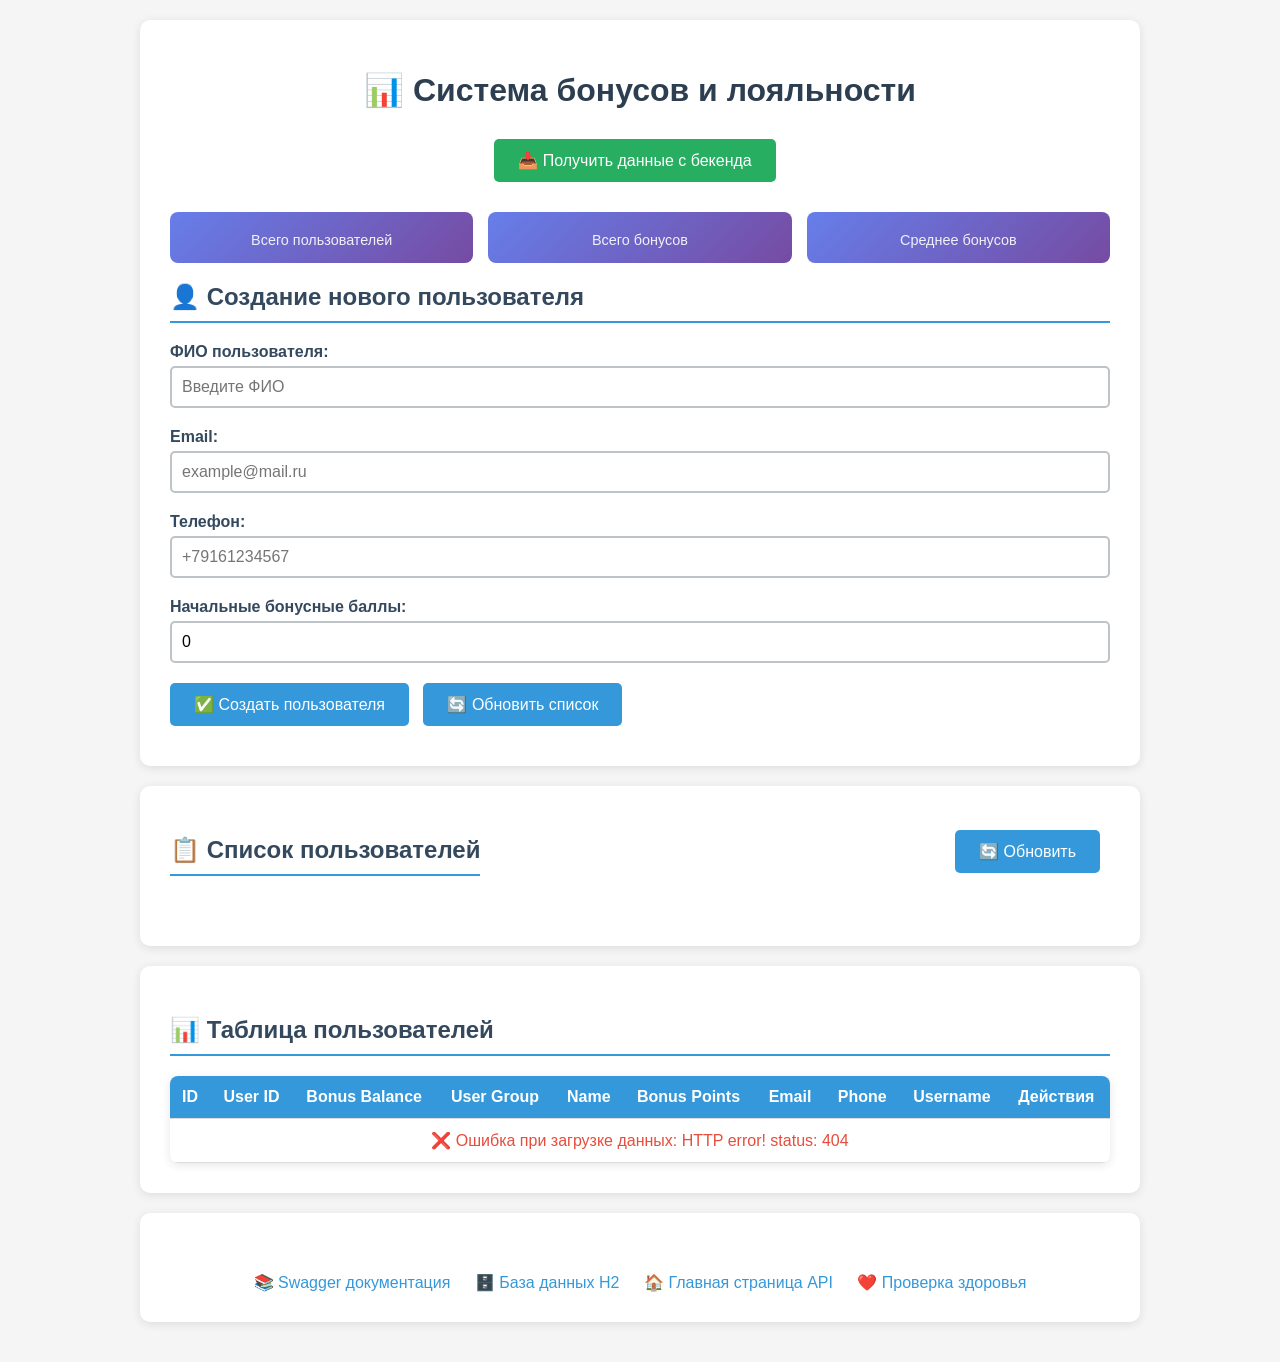
==== Дипломная работа /demo/src/main/resources/static/index.html @ 9f59cf53 "123" ====
<!DOCTYPE html>
<html lang="ru">
<head>
    <meta charset="UTF-8">
    <meta name="viewport" content="width=device-width, initial-scale=1.0">
    <title>Система бонусов и лояльности</title>
    
    <!-- Favicon чтобы убрать 404 ошибку -->
    <link rel="icon" href="data:image/svg+xml,<svg xmlns='http://www.w3.org/2000/svg' viewBox='0 0 100 100'><text y='.9em' font-size='90'>🎯</text></svg>" type="image/svg+xml">
    
    <style>
        body {
            font-family: 'Segoe UI', Tahoma, Geneva, Verdana, sans-serif;
            max-width: 1000px;
            margin: 0 auto;
            padding: 20px;
            background-color: #f5f5f5;
        }
        .container {
            background: white;
            padding: 30px;
            border-radius: 10px;
            box-shadow: 0 2px 10px rgba(0,0,0,0.1);
            margin-bottom: 20px;
        }
        h1 {
            color: #2c3e50;
            text-align: center;
            margin-bottom: 30px;
        }
        h2 {
            color: #34495e;
            border-bottom: 2px solid #3498db;
            padding-bottom: 10px;
        }
        .form-group {
            margin-bottom: 20px;
        }
        label {
            display: block;
            margin-bottom: 5px;
            font-weight: bold;
            color: #34495e;
        }
        input, select {
            width: 100%;
            padding: 10px;
            border: 2px solid #bdc3c7;
            border-radius: 5px;
            font-size: 16px;
            box-sizing: border-box;
        }
        input:focus, select:focus {
            border-color: #3498db;
            outline: none;
        }
        button {
            padding: 12px 24px;
            background-color: #3498db;
            color: white;
            border: none;
            border-radius: 5px;
            font-size: 16px;
            cursor: pointer;
            transition: background-color 0.3s;
            margin-right: 10px;
            margin-bottom: 10px;
        }
        button:hover {
            background-color: #2980b9;
        }
        button.edit {
            background-color: #f39c12;
        }
        button.edit:hover {
            background-color: #e67e22;
        }
        button.delete {
            background-color: #e74c3c;
        }
        button.delete:hover {
            background-color: #c0392b;
        }
        button.get-data {
            background-color: #27ae60;
        }
        button.get-data:hover {
            background-color: #219a52;
        }
        .result {
            margin-top: 20px;
            padding: 15px;
            border-radius: 5px;
            display: none;
        }
        .success {
            background-color: #d4edda;
            border: 1px solid #c3e6cb;
            color: #155724;
        }
        .error {
            background-color: #f8d7da;
            border: 1px solid #f5c6cb;
            color: #721c24;
        }
        .links {
            margin-top: 30px;
            text-align: center;
        }
        .links a {
            display: inline-block;
            margin: 0 10px;
            color: #3498db;
            text-decoration: none;
        }
        .links a:hover {
            text-decoration: underline;
        }
        .user-list {
            margin-top: 20px;
        }
        .user-card {
            border: 1px solid #ddd;
            padding: 20px;
            margin-bottom: 15px;
            border-radius: 8px;
            background-color: #f9f9f9;
            transition: all 0.3s ease;
            animation: fadeIn 0.5s ease-in;
        }
        .user-card.new-user {
            background-color: #e8f5e8;
            border-color: #4caf50;
            animation: highlight 2s ease-in-out;
        }
        @keyframes fadeIn {
            from { opacity: 0; transform: translateY(10px); }
            to { opacity: 1; transform: translateY(0); }
        }
        @keyframes highlight {
            0% { background-color: #e8f5e8; }
            50% { background-color: #c8e6c9; }
            100% { background-color: #e8f5e8; }
        }
        .user-info {
            display: grid;
            grid-template-columns: repeat(auto-fit, minmax(200px, 1fr));
            gap: 15px;
            margin-bottom: 15px;
        }
        .user-field {
            margin-bottom: 5px;
        }
        .user-field strong {
            color: #2c3e50;
            display: block;
            margin-bottom: 2px;
            font-size: 0.9em;
        }
        .user-value {
            color: #34495e;
            font-size: 1em;
        }
        .user-actions {
            display: flex;
            gap: 10px;
            flex-wrap: wrap;
        }
        .stats {
            display: grid;
            grid-template-columns: repeat(auto-fit, minmax(150px, 1fr));
            gap: 15px;
            margin-bottom: 20px;
        }
        .stat-card {
            background: linear-gradient(135deg, #667eea 0%, #764ba2 100%);
            color: white;
            padding: 15px;
            border-radius: 8px;
            text-align: center;
        }
        .stat-number {
            font-size: 2em;
            font-weight: bold;
            margin-bottom: 5px;
        }
        .stat-label {
            font-size: 0.9em;
            opacity: 0.9;
        }
        .loading {
            text-align: center;
            color: #7f8c8d;
            font-style: italic;
        }
        .empty-state {
            text-align: center;
            color: #7f8c8d;
            padding: 40px;
            background-color: #ecf0f1;
            border-radius: 8px;
        }
        .data-display {
            margin-top: 20px;
            padding: 15px;
            background-color: #f8f9fa;
            border-radius: 8px;
            border-left: 4px solid #3498db;
        }
        .data-item {
            margin-bottom: 10px;
            padding: 8px;
            background-color: white;
            border-radius: 4px;
        }
        table {
            width: 100%;
            border-collapse: collapse;
            margin-top: 20px;
            background: white;
            border-radius: 8px;
            overflow: hidden;
            box-shadow: 0 2px 10px rgba(0,0,0,0.1);
        }
        th, td {
            padding: 12px;
            text-align: left;
            border-bottom: 1px solid #ddd;
        }
        th {
            background-color: #3498db;
            color: white;
            font-weight: bold;
        }
        tr:hover {
            background-color: #f5f5f5;
        }

        /* Стили для модального окна */
        .modal {
            display: none;
            position: fixed;
            z-index: 1000;
            left: 0;
            top: 0;
            width: 100%;
            height: 100%;
            background-color: rgba(0,0,0,0.5);
            animation: fadeIn 0.3s;
        }

        .modal-content {
            background-color: white;
            margin: 5% auto;
            padding: 30px;
            border-radius: 10px;
            box-shadow: 0 4px 20px rgba(0,0,0,0.2);
            width: 90%;
            max-width: 500px;
            animation: slideIn 0.3s;
        }

        @keyframes slideIn {
            from {
                opacity: 0;
                transform: translateY(-50px);
            }
            to {
                opacity: 1;
                transform: translateY(0);
            }
        }

        .modal-header {
            display: flex;
            justify-content: space-between;
            align-items: center;
            margin-bottom: 20px;
            padding-bottom: 15px;
            border-bottom: 2px solid #3498db;
        }

        .modal-title {
            color: #2c3e50;
            margin: 0;
            font-size: 1.5em;
        }

        .close {
            color: #aaa;
            font-size: 28px;
            font-weight: bold;
            cursor: pointer;
            transition: color 0.3s;
        }

        .close:hover {
            color: #e74c3c;
        }

        .modal-actions {
            display: flex;
            gap: 10px;
            justify-content: flex-end;
            margin-top: 25px;
            padding-top: 20px;
            border-top: 1px solid #eee;
        }

        .modal-actions button {
            margin: 0;
        }

        .btn-cancel {
            background-color: #95a5a6;
        }

        .btn-cancel:hover {
            background-color: #7f8c8d;
        }

        .btn-save {
            background-color: #27ae60;
        }

        .btn-save:hover {
            background-color: #219a52;
        }
    </style>
</head>
<body>
    <div class="container">
        <h1>📊 Система бонусов и лояльности</h1>
        
        <!-- Новая кнопка для получения данных -->
        <div style="text-align: center; margin-bottom: 20px;">
            <button class="get-data" onclick="getBackendData()">📥 Получить данные с бекенда</button>
        </div>
        
        <div id="backendData" class="data-display" style="display: none;">
            <h3>📋 Данные от бекенда:</h3>
            <div id="dataContent"></div>
        </div>
        
        <div class="stats">
            <div class="stat-card">
                <div class="stat-number" id="totalUsers"></div>
                <div class="stat-label">Всего пользователей</div>
            </div>
            <div class="stat-card">
                <div class="stat-number" id="totalBonuses"></div>
                <div class="stat-label">Всего бонусов</div>
            </div>
            <div class="stat-card">
                <div class="stat-number" id="avgBonuses"></div>
                <div class="stat-label">Среднее бонусов</div>
            </div>
        </div>
        
        <h2>👤 Создание нового пользователя</h2>
        <form id="userForm">
            <div class="form-group">
                <label for="name">ФИО пользователя:</label>
                <input type="text" id="name" name="name" placeholder="Введите ФИО" required>
            </div>
            
            <div class="form-group">
                <label for="email">Email:</label>
                <input type="email" id="email" name="email" placeholder="example@mail.ru" required>
            </div>
            
            <div class="form-group">
                <label for="phone">Телефон:</label>
                <input type="tel" id="phone" name="phone" placeholder="+79161234567">
            </div>
            
            <div class="form-group">
                <label for="initialBonus">Начальные бонусные баллы:</label>
                <input type="number" id="initialBonus" name="initialBonus" value="0" min="0">
            </div>
            
            <button type="submit">✅ Создать пользователя</button>
            <button type="button" onclick="loadUsers()">🔄 Обновить список</button>
        </form>
        
        <div id="result" class="result"></div>
    </div>

    <div class="container">
        <div style="display: flex; justify-content: space-between; align-items: center;">
            <h2>📋 Список пользователей</h2>
            <button onclick="loadUsers()">🔄 Обновить</button>
        </div>
        <div id="userList" class="user-list">
            <div class="loading">Загрузка пользователей...</div>
        </div>
    </div>

    <div class="container">
        <h2>📊 Таблица пользователей</h2>
        <table>
            <thead>
                <tr>
                    <th>ID</th>
                    <th>User ID</th>
                    <th>Bonus Balance</th>
                    <th>User Group</th>
                    <th>Name</th>
                    <th>Bonus Points</th>
                    <th>Email</th>
                    <th>Phone</th>
                    <th>Username</th>
                    <th>Действия</th>
                </tr>
            </thead>
            <tbody id="tbodyGetUsersData">
                <tr>
                    <td colspan="10" style="text-align: center;">Данные загружаются...</td>
                </tr>
            </tbody>
        </table>
    </div>

    <!-- Модальное окно для редактирования пользователя -->
    <div id="editUserModal" class="modal">
        <div class="modal-content">
            <div class="modal-header">
                <h3 class="modal-title">✏️ Редактировать пользователя</h3>
                <span class="close" onclick="closeEditModal()">&times;</span>
            </div>
            <form id="editUserForm">
                <input type="hidden" id="editUserId">
                <div class="form-group">
                    <label for="editUserName">ФИО пользователя:</label>
                    <input type="text" id="editUserName" value="username" placeholder="Введите ФИО" required>
                </div>
                
                <div class="form-group">
                    <label for="editUserEmail">Email:</label>
                    <input type="email" id="editUserEmail" Username="email" placeholder="example@mail.ru" required>
                </div>
                
                <div class="form-group">
                    <label for="editUserPhone">Телефон:</label>
                    <input type="tel" id="editUserPhone" Username="phone" placeholder="+79161234567">
                </div>
                
                <div class="form-group">
                    <label for="editUserBonusPoints">Бонусные баллы:</label>
                    <input type="number" id="editUserBonusPoints" Username="bonusPoints" value="0" min="0">
                </div>

                <div class="form-group">
                    <label for="editUserGroup">Группа пользователя:</label>
                    <select id="editUserGroup" Username="userGroup">
                        <option value="">Выберите группу</option>
                        <option value="NEW">NEW - Новый пользователь</option>
                        <option value="REGULAR">REGULAR - Постоянный клиент</option>
                        <option value="VIP">VIP - VIP клиент</option>
                        <option value="PREMIUM">PREMIUM - Премиум клиент</option>
                        <option value="CORPORATE">CORPORATE - Корпоративный клиент</option>
                        <option value="TEST">TEST - Тестовый аккаунт</option>
                        <option value="ADMIN">ADMIN - Администратор</option>
                    </select>
                </div>

                <div class="form-group">
                    <label for="editUserUsername">Username:</label>
                    <input type="text" id="editUserUsername" Username="username" placeholder="Имя пользователя">
                </div>
                
                <div class="modal-actions">
                    <button type="button" class="btn-cancel" onclick="closeEditModal()">❌ Отмена</button>
                    <button type="submit" class="btn-save">💾 Сохранить изменения</button>
                </div>
            </form>
        </div>
    </div>
    
    <div class="container">
        <div class="links">
            <!-- Убираем ссылки которые могут вызывать 404 -->
            <a href="javascript:void(0)" onclick="showNotification('Swagger документация недоступна', 'error')">📚 Swagger документация</a>
            <a href="javascript:void(0)" onclick="showNotification('База данных недоступна', 'error')">🗄️ База данных H2</a>
            <a href="/api/users/" target="_blank">🏠 Главная страница API</a>
            <a href="/api/users/health" target="_blank">❤️ Проверка здоровья</a>
        </div>
    </div>

    <script>
        // Глобальная переменная для хранения текущего списка пользователей
        let currentUsers = [];
        let currentEditingUserId = null;

        // Загружаем пользователей при загрузке страницы
        document.addEventListener('DOMContentLoaded', function() {
            loadUsers();
            // Обновляем список каждые 30 секунд
            setInterval(loadUsers, 30000);

            // Обработчик формы редактирования
            document.getElementById('editUserForm').addEventListener('submit', function(e) {
                e.preventDefault();
                saveUserChanges();
            });

            // Закрытие модального окна при клике вне его
            document.getElementById('editUserModal').addEventListener('click', function(e) {
                if (e.target === this) {
                    closeEditModal();
                }
            });

            // Закрытие модального окна по ESC
            document.addEventListener('keydown', function(e) {
                if (e.key === 'Escape') {
                    closeEditModal();
                }
            });
        });

        // Функция открытия модального окна редактирования
        function openEditModal(userId) {
            const user = currentUsers.find(u => u.id === userId);
            if (!user) {
                showNotification('❌ Пользователь не найден', 'error');
                return;
            }

            currentEditingUserId = userId;

            // Заполняем форму данными пользователя
            document.getElementById('editUserId').value = userId;
            document.getElementById('editUserName').value = user.username || '';
            document.getElementById('editUserEmail').value = user.email || '';
            document.getElementById('editUserPhone').value = user.phone || '';
            document.getElementById('editUserBonusPoints').value = user.bonusPoints || 0;
            document.getElementById('editUserGroup').value = user.userGroup || '';
            document.getElementById('editUserUsername').value = user.username || '';

            // Показываем модальное окно
            document.getElementById('editUserModal').style.display = 'block';
            document.body.style.overflow = 'hidden';
        }

        // Функция закрытия модального окна
        function closeEditModal() {
            document.getElementById('editUserModal').style.display = 'none';
            document.body.style.overflow = 'auto';
            currentEditingUserId = null;
        }

        // Функция сохранения изменений пользователя
        async function saveUserChanges() {
            if (!currentEditingUserId) return;

            const formData = {
                name: document.getElementById('editUserName').value,
                email: document.getElementById('editUserEmail').value,
                phone: document.getElementById('editUserPhone').value,
                bonusPoints: parseInt(document.getElementById('editUserBonusPoints').value),
                userGroup: document.getElementById('editUserGroup').value,
                username: document.getElementById('editUserUsername').value
            };

            try {
                const response = await fetch(`/api/users/update/${currentEditingUserId}`, {
                    method: 'PUT',
                    headers: {
                        'Content-Type': 'application/json',
                    },
                    body: JSON.stringify(formData)
                });
                
                const result = await response.json();
                
                if (result.success) {
                    showNotification('✅ ' + result.message, 'success');
                    closeEditModal();
                    await loadUsers();
                } else {
                    showNotification('❌ ' + result.message, 'error');
                }
            } catch (error) {
                showNotification('❌ Ошибка при обновлении пользователя: ' + error.message, 'error');
            }
        }

        // Новая функция для получения данных с бекенда
        async function getBackendData() {
            try {
                // Показываем индикатор загрузки
                const dataDisplay = document.getElementById('backendData');
                const dataContent = document.getElementById('dataContent');
                dataContent.innerHTML = '<div class="loading">Загрузка данных...</div>';
                dataDisplay.style.display = 'block';

                // Получаем данные с бекенда
                const response = await fetch('/api/users/all');
                
                if (!response.ok) {
                    throw new Error(`Ошибка HTTP: ${response.status}`);
                }
                
                const data = await response.json();
                
                // Отображаем полученные данные
                if (data && data.length > 0) {
                    dataContent.innerHTML = data.map(user => `
                        <div class="data-item">
                            <strong>👤 ${user.username || 'Не указано'}</strong><br>
                            📧 Email: ${user.email || 'Не указан'}<br>
                            📞 Телефон: ${user.phone || 'Не указан'}<br>
                            ⭐ Бонусы: ${user.bonusPoints || 0}<br>
                            📅 Регистрация: ${user.registrationDate ? formatDate(user.registrationDate) : 'Не указана'}
                        </div>
                    `).join('');
                    
                    showNotification('✅ Данные успешно получены с бекенда!', 'success');
                } else {
                    dataContent.innerHTML = '<div class="empty-state">Нет данных для отображения</div>';
                }
                
            } catch (error) {
                const dataContent = document.getElementById('dataContent');
                dataContent.innerHTML = `
                    <div class="result error">
                        ❌ Ошибка при получении данных: ${error.message}
                    </div>
                `;
                showNotification('❌ Ошибка при получении данных', 'error');
            }
        }

        // Обработчик формы создания пользователя
        document.getElementById('userForm').addEventListener('submit', async function(e) {
            e.preventDefault();
            
            const formData = {
                name: document.getElementById('name').value,
                email: document.getElementById('email').value,
                phone: document.getElementById('phone').value,
                initialBonus: parseInt(document.getElementById('initialBonus').value)
            };
            
            try {
                const response = await fetch('/api/users/create', {
                    method: 'POST',
                    headers: {
                        'Content-Type': 'application/json',
                    },
                    body: JSON.stringify(formData)
                });
                
                const result = await response.json();
                const resultDiv = document.getElementById('result');
                
                if (result.success) {
                    resultDiv.className = 'result success';
                    resultDiv.innerHTML = `
                        <strong>✅ Успех!</strong><br>
                        ${result.message}
                    `;
                    // Очищаем форму после успешного создания
                    document.getElementById('userForm').reset();
                    // Динамически обновляем список пользователей
                    await loadUsers(true);
                } else {
                    resultDiv.className = 'result error';
                    resultDiv.innerHTML = `
                        <strong>❌ Ошибка!</strong><br>
                        ${result.message}
                    `;
                }
                
                resultDiv.style.display = 'block';
                
                // Скрываем сообщение через 5 секунд
                setTimeout(() => {
                    resultDiv.style.display = 'none';
                }, 5000);
                
            } catch (error) {
                const resultDiv = document.getElementById('result');
                resultDiv.className = 'result error';
                resultDiv.innerHTML = `
                    <strong>❌ Ошибка соединения!</strong><br>
                    Не удалось подключиться к серверу. Проверьте, запущено ли приложение.
                `;
                resultDiv.style.display = 'block';
            }
        });

        // Функция загрузки списка пользователей
        async function loadUsers(highlightNew = false) {
            try {
                document.getElementById('userList').innerHTML = '<div class="loading">Загрузка пользователей...</div>';
                
                const response = await fetch('/api/users/all');
                if (!response.ok) {
                    throw new Error(`HTTP error! status: ${response.status}`);
                }
                const users = await response.json();
                console.log('Полученные данные:', users);
                
                currentUsers = users;
                updateStatistics(users);
                renderUserList(users, highlightNew);
                renderUserTable(users);
                
            } catch (error) {
                console.error('Ошибка при загрузке пользователей:', error);
                document.getElementById('userList').innerHTML = `
                    <div class="result error">
                        ❌ Ошибка при загрузке пользователей: ${error.message}
                    </div>
                `;
                document.querySelector('#tbodyGetUsersData').innerHTML = `
                    <tr>
                        <td colspan="10" style="text-align: center; color: #e74c3c;">
                            ❌ Ошибка при загрузке данных: ${error.message}
                        </td>
                    </tr>
                `;
            }
        }

        // Функция отрисовки таблицы пользователей
        function renderUserTable(users) {
            const tbody = document.querySelector('#tbodyGetUsersData');
            
            if (users.length === 0) {
                tbody.innerHTML = `
                    <tr>
                        <td colspan="10" style="text-align: center;">
                            Нет данных для отображения
                        </td>
                    </tr>
                `;
                return;
            }
            
            tbody.innerHTML = users.map((item) => {
                const userId = item.userId !== undefined ? item.userId : (item.id || 'N/A');
                const bonusBalance = item.bonusBalance !== undefined ? item.bonusBalance : (item.bonusPoints || 0);
                const userGroup = item.userGroup || 'Не указана';
                const UserName = item.UserName || 'Не указано';
                const id = item.id || 'N/A';
                const bonusPoints = item.bonusPoints || 0;
                const email = item.email || 'Не указан';
                const phone = item.phone || 'Не указан';
                const username = item.username || 'Не указан';
                const safeName = UserName ? UserName.replace(/'/g, "\\'") : '';
                
                return `
                    <tr>
                        <td>${id}</td>
                        <td>${userId}</td>
                        <td>${bonusBalance}</td>
                        <td>${userGroup}</td>
                        <td>${UserName}</td>
                        <td>${bonusPoints}</td>
                        <td>${email}</td>
                        <td>${phone}</td>
                        <td>${username}</td>
                        <td>
                            <button class="edit" onclick="openEditModal(${id})">✏️</button>
                            <button class="delete" onclick="deleteUser(${id}, '${safeName}')">🗑️</button>
                        </td>
                    </tr>
                `;
            }).join('');
        }

        // Функция отрисовки списка пользователей
        function renderUserList(users, highlightNew = false) {
            const userListDiv = document.getElementById('userList');
            
            if (users.length === 0) {
                userListDiv.innerHTML = `
                    <div class="empty-state">
                        <h3>😔 Пользователи не найдены</h3>
                        <p>Создайте первого пользователя с помощью формы выше</p>
                    </div>
                `;
                return;
            }
            
            users.sort((a, b) => new Date(b.registrationDate || 0) - new Date(a.registrationDate || 0));
            
            userListDiv.innerHTML = users.map((user, index) => {
                const isNew = highlightNew && index === 0;
                
                const userName = user.username || 'Не указано';
                const userEmail = user.email || 'Не указан';
                const userPhone = user.phone || 'Не указан';
                const userBonusPoints = user.bonusPoints || 0;
                const userId = user.id || 'N/A';
                const userUserId = user.userId || user.id || 'N/A';
                const userBonusBalance = user.bonusBalance || user.bonusPoints || 0;
                const userUserGroup = user.userGroup || 'Не указана';
                const safeName = userName ? userName.replace(/'/g, "\\'") : '';
                
                return `
                    <div class="user-card ${isNew ? 'new-user' : ''}" id="user-${userId}">
                        <div class="user-info">
                            <div class="user-field">
                                <strong>ID:</strong>
                                <div class="user-value">${userId}</div>
                            </div>
                            <div class="user-field">
                                <strong>User ID:</strong>
                                <div class="user-value">${userUserId}</div>
                            </div>
                            <div class="user-field">
                                <strong>Bonus Balance:</strong>
                                <div class="user-value">${userBonusBalance}</div>
                            </div>
                            <div class="user-field">
                                <strong>User Group:</strong>
                                <div class="user-value">${userUserGroup}</div>
                            </div>
                            <div class="user-field">
                                <strong>ФИО:</strong>
                                <div class="user-value">${userName}</div>
                            </div>
                            <div class="user-field">
                                <strong>Email:</strong>
                                <div class="user-value">${userEmail}</div>
                            </div>
                            <div class="user-field">
                                <strong>Телефон:</strong>
                                <div class="user-value">${userPhone}</div>
                            </div>
                            <div class="user-field">
                                <strong>Бонусы:</strong>
                                <div class="user-value">${userBonusPoints}</div>
                            </div>
                            <div class="user-field">
                                <strong>Дата регистрации:</strong>
                                <div class="user-value">${formatDate(user.registrationDate)}</div>
                            </div>
                        </div>
                        <div class="user-actions">
                            <button class="edit" onclick="openEditModal(${userId})">
                                ✏️ Редактировать
                            </button>
                            <button class="delete" onclick="deleteUser(${userId}, '${safeName}')">
                                🗑️ Удалить
                            </button>
                        </div>
                    </div>
                `;
            }).join('');
        }

        // Функция обновления статистики
function updateStatistics() {
    // Делаем параллельные запросы
    Promise.all([
        fetch('/api/users/all').then(r => r.json()),
        fetch('/api/users/bonuses/total').then(r => r.json())
    ])
    .then(([usersData, totalBonuses]) => {
        console.log('Данные пользователей:', usersData);
        console.log('Общая сумма бонусов:', totalBonuses);
        
        // Обрабатываем массив пользователей
        let usersArray = [];
        if (Array.isArray(usersData)) {
            usersArray = usersData;
        } else if (usersData && Array.isArray(usersData.content)) {
            usersArray = usersData.content;
        } else if (usersData && Array.isArray(usersData.users)) {
            usersArray = usersData.users;
        } else if (usersData && typeof usersData === 'object') {
            usersArray = [usersData];
        }
        
        const totalUsers = usersArray.length;
        
        // Преобразуем totalBonuses в число
        const totalBonusesValue = parseFloat(totalBonuses) || 0;
        
        // Считаем средние бонусы
        const avgBonuses = totalUsers > 0 ? (totalBonusesValue / totalUsers).toFixed(2) : '0.00';
        
        // Обновляем DOM
        document.getElementById('totalUsers').textContent = totalUsers;
        document.getElementById('totalBonuses').textContent = totalBonusesValue.toFixed(2);
        document.getElementById('avgBonuses').textContent = avgBonuses;
        
    })
    .catch(error => {
        console.error('Ошибка:', error);
        document.getElementById('totalUsers').textContent = '0';
        document.getElementById('totalBonuses').textContent = '0.00';
        document.getElementById('avgBonuses').textContent = '0.00';
    });
}
        // Функция форматирования даты
        function formatDate(dateString) {
            if (!dateString) return 'Не указана';
            const date = new Date(dateString);
            return date.toLocaleString('ru-RU', {
                year: 'numeric',
                month: '2-digit',
                day: '2-digit',
                hour: '2-digit',
                minute: '2-digit'
            });
        }

        // Функция для удаления пользователя
        async function deleteUser(userId, userName) {
            const displayName = userName || 'этого пользователя';
            if (confirm(`Вы уверены, что хотите удалить пользователя "${displayName}"?`)) {
                try {
                    const response = await fetch(`/api/users/delete/${userId}`, {
                        method: 'DELETE'
                    });
                    
                    const result = await response.json();
                    
                    if (result.success) {
                        showNotification('✅ ' + result.message, 'success');
                        const userCard = document.getElementById(`user-${userId}`);
                        if (userCard) {
                            userCard.style.opacity = '0';
                            userCard.style.transform = 'translateX(-100%)';
                            setTimeout(() => loadUsers(), 300);
                        } else {
                            await loadUsers();
                        }
                    } else {
                        showNotification('❌ ' + result.message, 'error');
                    }
                } catch (error) {
                    showNotification('❌ Ошибка при удалении пользователя: ' + error.message, 'error');
                }
            }
        }
        
        // Функция показа уведомлений
        function showNotification(message, type) {
            const notification = document.createElement('div');
            notification.className = `result ${type}`;
            notification.innerHTML = message;
            notification.style.position = 'fixed';
            notification.style.top = '20px';
            notification.style.right = '20px';
            notification.style.zIndex = '1000';
            notification.style.maxWidth = '300px';
            
            document.body.appendChild(notification);
            
            setTimeout(() => {
                notification.remove();
            }, 3000);
        }
    </script>
</body>
</html>
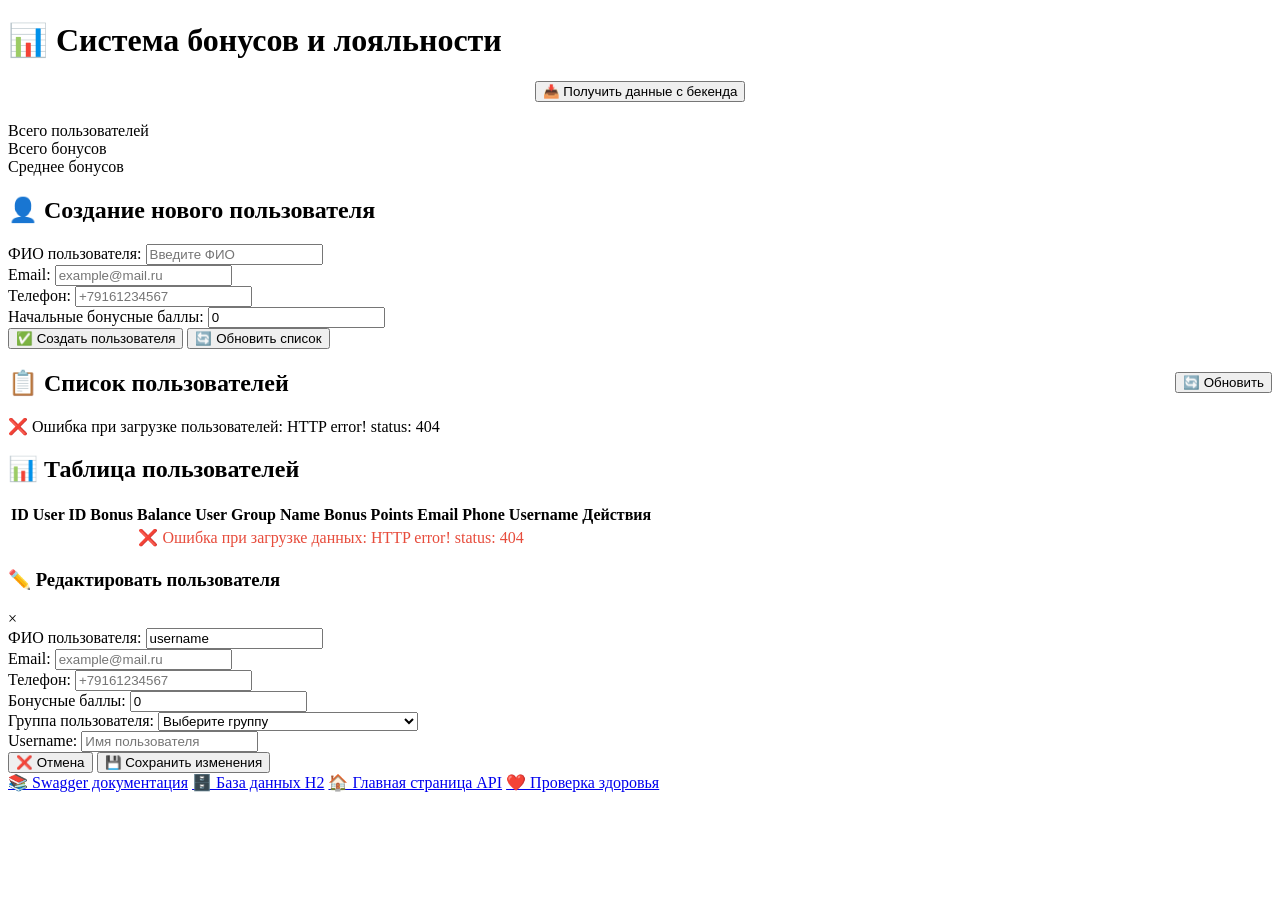
==== commit f76f1eb4: "123" ====
--- a/Дипломная работа /demo/src/main/resources/static/index.html
+++ b/Дипломная работа /demo/src/main/resources/static/index.html
@@ -8,325 +8,7 @@
     <!-- Favicon чтобы убрать 404 ошибку -->
     <link rel="icon" href="data:image/svg+xml,<svg xmlns='http://www.w3.org/2000/svg' viewBox='0 0 100 100'><text y='.9em' font-size='90'>🎯</text></svg>" type="image/svg+xml">
     
-    <style>
-        body {
-            font-family: 'Segoe UI', Tahoma, Geneva, Verdana, sans-serif;
-            max-width: 1000px;
-            margin: 0 auto;
-            padding: 20px;
-            background-color: #f5f5f5;
-        }
-        .container {
-            background: white;
-            padding: 30px;
-            border-radius: 10px;
-            box-shadow: 0 2px 10px rgba(0,0,0,0.1);
-            margin-bottom: 20px;
-        }
-        h1 {
-            color: #2c3e50;
-            text-align: center;
-            margin-bottom: 30px;
-        }
-        h2 {
-            color: #34495e;
-            border-bottom: 2px solid #3498db;
-            padding-bottom: 10px;
-        }
-        .form-group {
-            margin-bottom: 20px;
-        }
-        label {
-            display: block;
-            margin-bottom: 5px;
-            font-weight: bold;
-            color: #34495e;
-        }
-        input, select {
-            width: 100%;
-            padding: 10px;
-            border: 2px solid #bdc3c7;
-            border-radius: 5px;
-            font-size: 16px;
-            box-sizing: border-box;
-        }
-        input:focus, select:focus {
-            border-color: #3498db;
-            outline: none;
-        }
-        button {
-            padding: 12px 24px;
-            background-color: #3498db;
-            color: white;
-            border: none;
-            border-radius: 5px;
-            font-size: 16px;
-            cursor: pointer;
-            transition: background-color 0.3s;
-            margin-right: 10px;
-            margin-bottom: 10px;
-        }
-        button:hover {
-            background-color: #2980b9;
-        }
-        button.edit {
-            background-color: #f39c12;
-        }
-        button.edit:hover {
-            background-color: #e67e22;
-        }
-        button.delete {
-            background-color: #e74c3c;
-        }
-        button.delete:hover {
-            background-color: #c0392b;
-        }
-        button.get-data {
-            background-color: #27ae60;
-        }
-        button.get-data:hover {
-            background-color: #219a52;
-        }
-        .result {
-            margin-top: 20px;
-            padding: 15px;
-            border-radius: 5px;
-            display: none;
-        }
-        .success {
-            background-color: #d4edda;
-            border: 1px solid #c3e6cb;
-            color: #155724;
-        }
-        .error {
-            background-color: #f8d7da;
-            border: 1px solid #f5c6cb;
-            color: #721c24;
-        }
-        .links {
-            margin-top: 30px;
-            text-align: center;
-        }
-        .links a {
-            display: inline-block;
-            margin: 0 10px;
-            color: #3498db;
-            text-decoration: none;
-        }
-        .links a:hover {
-            text-decoration: underline;
-        }
-        .user-list {
-            margin-top: 20px;
-        }
-        .user-card {
-            border: 1px solid #ddd;
-            padding: 20px;
-            margin-bottom: 15px;
-            border-radius: 8px;
-            background-color: #f9f9f9;
-            transition: all 0.3s ease;
-            animation: fadeIn 0.5s ease-in;
-        }
-        .user-card.new-user {
-            background-color: #e8f5e8;
-            border-color: #4caf50;
-            animation: highlight 2s ease-in-out;
-        }
-        @keyframes fadeIn {
-            from { opacity: 0; transform: translateY(10px); }
-            to { opacity: 1; transform: translateY(0); }
-        }
-        @keyframes highlight {
-            0% { background-color: #e8f5e8; }
-            50% { background-color: #c8e6c9; }
-            100% { background-color: #e8f5e8; }
-        }
-        .user-info {
-            display: grid;
-            grid-template-columns: repeat(auto-fit, minmax(200px, 1fr));
-            gap: 15px;
-            margin-bottom: 15px;
-        }
-        .user-field {
-            margin-bottom: 5px;
-        }
-        .user-field strong {
-            color: #2c3e50;
-            display: block;
-            margin-bottom: 2px;
-            font-size: 0.9em;
-        }
-        .user-value {
-            color: #34495e;
-            font-size: 1em;
-        }
-        .user-actions {
-            display: flex;
-            gap: 10px;
-            flex-wrap: wrap;
-        }
-        .stats {
-            display: grid;
-            grid-template-columns: repeat(auto-fit, minmax(150px, 1fr));
-            gap: 15px;
-            margin-bottom: 20px;
-        }
-        .stat-card {
-            background: linear-gradient(135deg, #667eea 0%, #764ba2 100%);
-            color: white;
-            padding: 15px;
-            border-radius: 8px;
-            text-align: center;
-        }
-        .stat-number {
-            font-size: 2em;
-            font-weight: bold;
-            margin-bottom: 5px;
-        }
-        .stat-label {
-            font-size: 0.9em;
-            opacity: 0.9;
-        }
-        .loading {
-            text-align: center;
-            color: #7f8c8d;
-            font-style: italic;
-        }
-        .empty-state {
-            text-align: center;
-            color: #7f8c8d;
-            padding: 40px;
-            background-color: #ecf0f1;
-            border-radius: 8px;
-        }
-        .data-display {
-            margin-top: 20px;
-            padding: 15px;
-            background-color: #f8f9fa;
-            border-radius: 8px;
-            border-left: 4px solid #3498db;
-        }
-        .data-item {
-            margin-bottom: 10px;
-            padding: 8px;
-            background-color: white;
-            border-radius: 4px;
-        }
-        table {
-            width: 100%;
-            border-collapse: collapse;
-            margin-top: 20px;
-            background: white;
-            border-radius: 8px;
-            overflow: hidden;
-            box-shadow: 0 2px 10px rgba(0,0,0,0.1);
-        }
-        th, td {
-            padding: 12px;
-            text-align: left;
-            border-bottom: 1px solid #ddd;
-        }
-        th {
-            background-color: #3498db;
-            color: white;
-            font-weight: bold;
-        }
-        tr:hover {
-            background-color: #f5f5f5;
-        }
-
-        /* Стили для модального окна */
-        .modal {
-            display: none;
-            position: fixed;
-            z-index: 1000;
-            left: 0;
-            top: 0;
-            width: 100%;
-            height: 100%;
-            background-color: rgba(0,0,0,0.5);
-            animation: fadeIn 0.3s;
-        }
-
-        .modal-content {
-            background-color: white;
-            margin: 5% auto;
-            padding: 30px;
-            border-radius: 10px;
-            box-shadow: 0 4px 20px rgba(0,0,0,0.2);
-            width: 90%;
-            max-width: 500px;
-            animation: slideIn 0.3s;
-        }
-
-        @keyframes slideIn {
-            from {
-                opacity: 0;
-                transform: translateY(-50px);
-            }
-            to {
-                opacity: 1;
-                transform: translateY(0);
-            }
-        }
-
-        .modal-header {
-            display: flex;
-            justify-content: space-between;
-            align-items: center;
-            margin-bottom: 20px;
-            padding-bottom: 15px;
-            border-bottom: 2px solid #3498db;
-        }
-
-        .modal-title {
-            color: #2c3e50;
-            margin: 0;
-            font-size: 1.5em;
-        }
-
-        .close {
-            color: #aaa;
-            font-size: 28px;
-            font-weight: bold;
-            cursor: pointer;
-            transition: color 0.3s;
-        }
-
-        .close:hover {
-            color: #e74c3c;
-        }
-
-        .modal-actions {
-            display: flex;
-            gap: 10px;
-            justify-content: flex-end;
-            margin-top: 25px;
-            padding-top: 20px;
-            border-top: 1px solid #eee;
-        }
-
-        .modal-actions button {
-            margin: 0;
-        }
-
-        .btn-cancel {
-            background-color: #95a5a6;
-        }
-
-        .btn-cancel:hover {
-            background-color: #7f8c8d;
-        }
-
-        .btn-save {
-            background-color: #27ae60;
-        }
-
-        .btn-save:hover {
-            background-color: #219a52;
-        }
-    </style>
+    
 </head>
 <body>
     <div class="container">
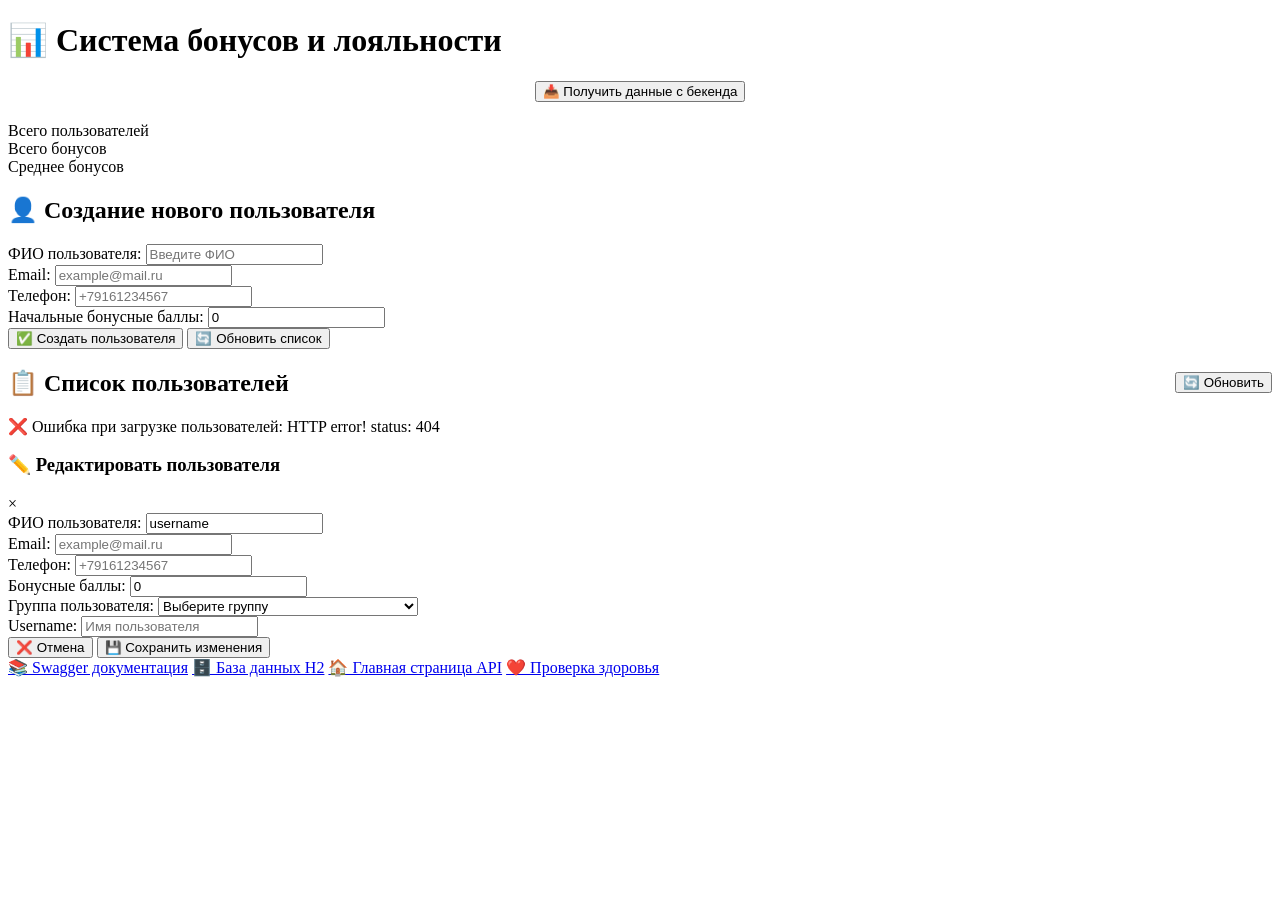
==== commit 5eb78e8c: "123" ====
--- a/Дипломная работа /demo/src/main/resources/static/index.html
+++ b/Дипломная работа /demo/src/main/resources/static/index.html
@@ -7,8 +7,6 @@
     
     <!-- Favicon чтобы убрать 404 ошибку -->
     <link rel="icon" href="data:image/svg+xml,<svg xmlns='http://www.w3.org/2000/svg' viewBox='0 0 100 100'><text y='.9em' font-size='90'>🎯</text></svg>" type="image/svg+xml">
-    
-    
 </head>
 <body>
     <div class="container">
@@ -77,32 +75,6 @@
             <div class="loading">Загрузка пользователей...</div>
         </div>
     </div>
-
-    <div class="container">
-        <h2>📊 Таблица пользователей</h2>
-        <table>
-            <thead>
-                <tr>
-                    <th>ID</th>
-                    <th>User ID</th>
-                    <th>Bonus Balance</th>
-                    <th>User Group</th>
-                    <th>Name</th>
-                    <th>Bonus Points</th>
-                    <th>Email</th>
-                    <th>Phone</th>
-                    <th>Username</th>
-                    <th>Действия</th>
-                </tr>
-            </thead>
-            <tbody id="tbodyGetUsersData">
-                <tr>
-                    <td colspan="10" style="text-align: center;">Данные загружаются...</td>
-                </tr>
-            </tbody>
-        </table>
-    </div>
-
     <!-- Модальное окно для редактирования пользователя -->
     <div id="editUserModal" class="modal">
         <div class="modal-content">
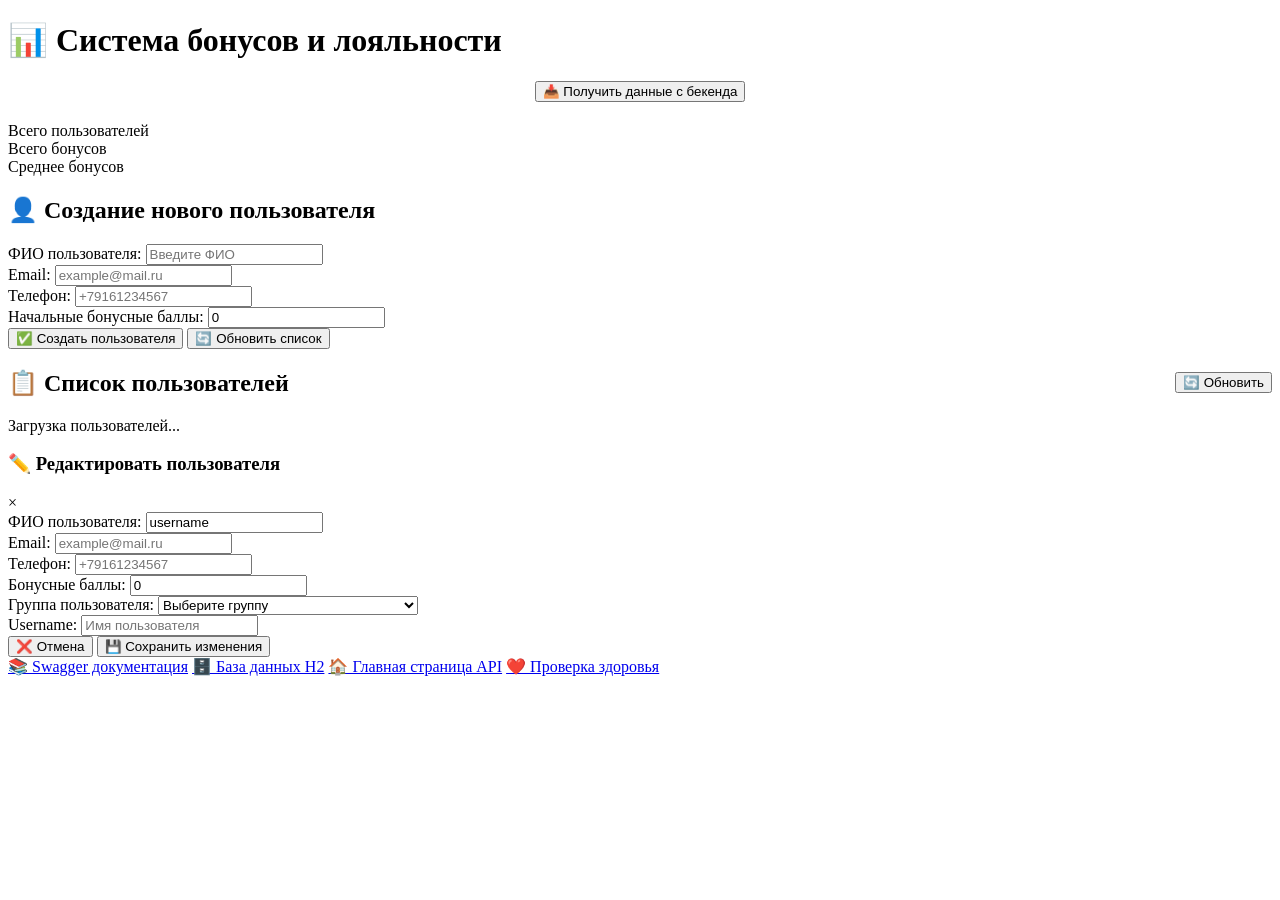
==== commit e37b6979: "123" ====
--- a/Дипломная работа /demo/src/main/resources/static/index.html
+++ b/Дипломная работа /demo/src/main/resources/static/index.html
@@ -3,6 +3,7 @@
 <head>
     <meta charset="UTF-8">
     <meta name="viewport" content="width=device-width, initial-scale=1.0">
+    <link rel="stylesheet" href="../css/style.css">
     <title>Система бонусов и лояльности</title>
     
     <!-- Favicon чтобы убрать 404 ошибку -->
@@ -346,85 +347,85 @@
         });
 
         // Функция загрузки списка пользователей
-        async function loadUsers(highlightNew = false) {
-            try {
-                document.getElementById('userList').innerHTML = '<div class="loading">Загрузка пользователей...</div>';
-                
-                const response = await fetch('/api/users/all');
-                if (!response.ok) {
-                    throw new Error(`HTTP error! status: ${response.status}`);
-                }
-                const users = await response.json();
-                console.log('Полученные данные:', users);
-                
-                currentUsers = users;
-                updateStatistics(users);
-                renderUserList(users, highlightNew);
-                renderUserTable(users);
-                
-            } catch (error) {
-                console.error('Ошибка при загрузке пользователей:', error);
-                document.getElementById('userList').innerHTML = `
-                    <div class="result error">
-                        ❌ Ошибка при загрузке пользователей: ${error.message}
-                    </div>
-                `;
-                document.querySelector('#tbodyGetUsersData').innerHTML = `
-                    <tr>
-                        <td colspan="10" style="text-align: center; color: #e74c3c;">
-                            ❌ Ошибка при загрузке данных: ${error.message}
-                        </td>
-                    </tr>
-                `;
-            }
-        }
-
-        // Функция отрисовки таблицы пользователей
-        function renderUserTable(users) {
-            const tbody = document.querySelector('#tbodyGetUsersData');
-            
-            if (users.length === 0) {
-                tbody.innerHTML = `
-                    <tr>
-                        <td colspan="10" style="text-align: center;">
-                            Нет данных для отображения
-                        </td>
-                    </tr>
-                `;
-                return;
-            }
-            
-            tbody.innerHTML = users.map((item) => {
-                const userId = item.userId !== undefined ? item.userId : (item.id || 'N/A');
-                const bonusBalance = item.bonusBalance !== undefined ? item.bonusBalance : (item.bonusPoints || 0);
-                const userGroup = item.userGroup || 'Не указана';
-                const UserName = item.UserName || 'Не указано';
-                const id = item.id || 'N/A';
-                const bonusPoints = item.bonusPoints || 0;
-                const email = item.email || 'Не указан';
-                const phone = item.phone || 'Не указан';
-                const username = item.username || 'Не указан';
-                const safeName = UserName ? UserName.replace(/'/g, "\\'") : '';
-                
-                return `
-                    <tr>
-                        <td>${id}</td>
-                        <td>${userId}</td>
-                        <td>${bonusBalance}</td>
-                        <td>${userGroup}</td>
-                        <td>${UserName}</td>
-                        <td>${bonusPoints}</td>
-                        <td>${email}</td>
-                        <td>${phone}</td>
-                        <td>${username}</td>
-                        <td>
-                            <button class="edit" onclick="openEditModal(${id})">✏️</button>
-                            <button class="delete" onclick="deleteUser(${id}, '${safeName}')">🗑️</button>
-                        </td>
-                    </tr>
-                `;
-            }).join('');
-        }
+        // async function loadUsers(highlightNew = false) {
+        //     try {
+        //         document.getElementById('userList').innerHTML = '<div class="loading">Загрузка пользователей...</div>';
+                
+        //         const response = await fetch('/api/users/all');
+        //         if (!response.ok) {
+        //             throw new Error(`HTTP error! status: ${response.status}`);
+        //         }
+        //         const users = await response.json();
+        //         console.log('Полученные данные:', users);
+                
+        //         currentUsers = users;
+        //         updateStatistics(users);
+        //         renderUserList(users, highlightNew);
+        //         renderUserTable(users);
+                
+        //     } catch (error) {
+        //         console.error('Ошибка при загрузке пользователей:', error);
+        //         document.getElementById('userList').innerHTML = `
+        //             <div class="result error">
+        //                 ❌ Ошибка при загрузке пользователей: ${error.message}
+        //             </div>
+        //         `;
+        //         document.querySelector('#tbodyGetUsersData').innerHTML = `
+        //             <tr>
+        //                 <td colspan="10" style="text-align: center; color: #e74c3c;">
+        //                     ❌ Ошибка при загрузке данных: ${error.message}
+        //                 </td>
+        //             </tr>
+        //         `;
+        //     }
+        // }
+
+        // // Функция отрисовки таблицы пользователей
+        // function renderUserTable(users) {
+        //     const tbody = document.querySelector('#tbodyGetUsersData');
+            
+        //     if (users.length === 0) {
+        //         tbody.innerHTML = `
+        //             <tr>
+        //                 <td colspan="10" style="text-align: center;">
+        //                     Нет данных для отображения
+        //                 </td>
+        //             </tr>
+        //         `;
+        //         return;
+        //     }
+            
+        //     tbody.innerHTML = users.map((item) => {
+        //         const userId = item.userId !== undefined ? item.userId : (item.id || 'N/A');
+        //         const bonusBalance = item.bonusBalance !== undefined ? item.bonusBalance : (item.bonusPoints || 0);
+        //         const userGroup = item.userGroup || 'Не указана';
+        //         const UserName = item.UserName || 'Не указано';
+        //         const id = item.id || 'N/A';
+        //         const bonusPoints = item.bonusPoints || 0;
+        //         const email = item.email || 'Не указан';
+        //         const phone = item.phone || 'Не указан';
+        //         const username = item.username || 'Не указан';
+        //         const safeName = UserName ? UserName.replace(/'/g, "\\'") : '';
+                
+        //         return `
+        //             <tr>
+        //                 <td>${id}</td>
+        //                 <td>${userId}</td>
+        //                 <td>${bonusBalance}</td>
+        //                 <td>${userGroup}</td>
+        //                 <td>${UserName}</td>
+        //                 <td>${bonusPoints}</td>
+        //                 <td>${email}</td>
+        //                 <td>${phone}</td>
+        //                 <td>${username}</td>
+        //                 <td>
+        //                     <button class="edit" onclick="openEditModal(${id})">✏️</button>
+        //                     <button class="delete" onclick="deleteUser(${id}, '${safeName}')">🗑️</button>
+        //                 </td>
+        //             </tr>
+        //         `;
+        //     }).join('');
+        // }
 
         // Функция отрисовки списка пользователей
         function renderUserList(users, highlightNew = false) {
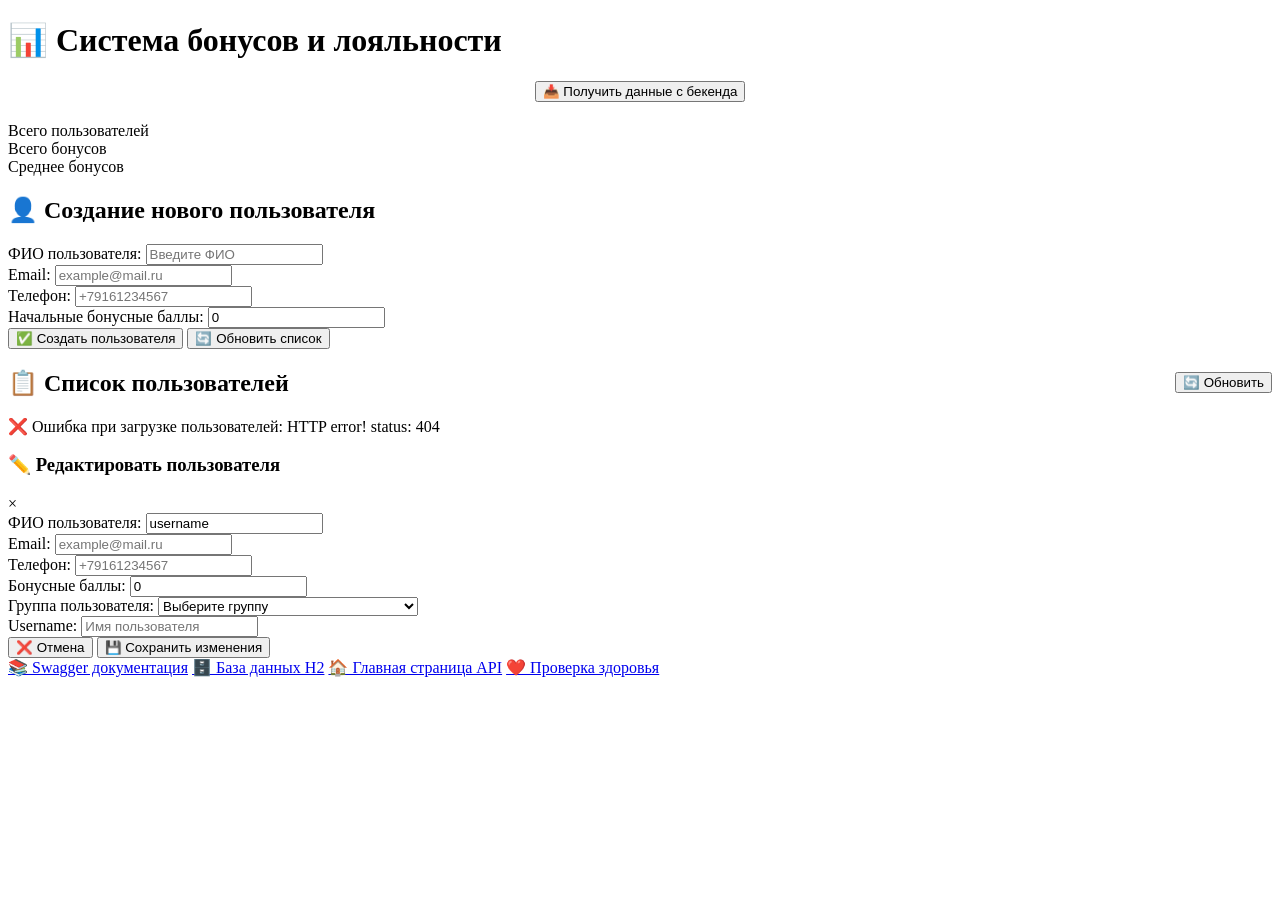
==== commit be81460e: "123" ====
--- a/Дипломная работа /demo/src/main/resources/static/index.html
+++ b/Дипломная работа /demo/src/main/resources/static/index.html
@@ -347,85 +347,78 @@
         });
 
         // Функция загрузки списка пользователей
-        // async function loadUsers(highlightNew = false) {
-        //     try {
-        //         document.getElementById('userList').innerHTML = '<div class="loading">Загрузка пользователей...</div>';
-                
-        //         const response = await fetch('/api/users/all');
-        //         if (!response.ok) {
-        //             throw new Error(`HTTP error! status: ${response.status}`);
-        //         }
-        //         const users = await response.json();
-        //         console.log('Полученные данные:', users);
-                
-        //         currentUsers = users;
-        //         updateStatistics(users);
-        //         renderUserList(users, highlightNew);
-        //         renderUserTable(users);
-                
-        //     } catch (error) {
-        //         console.error('Ошибка при загрузке пользователей:', error);
-        //         document.getElementById('userList').innerHTML = `
-        //             <div class="result error">
-        //                 ❌ Ошибка при загрузке пользователей: ${error.message}
-        //             </div>
-        //         `;
-        //         document.querySelector('#tbodyGetUsersData').innerHTML = `
-        //             <tr>
-        //                 <td colspan="10" style="text-align: center; color: #e74c3c;">
-        //                     ❌ Ошибка при загрузке данных: ${error.message}
-        //                 </td>
-        //             </tr>
-        //         `;
-        //     }
-        // }
+        async function loadUsers(highlightNew = false) {
+            try {
+                document.getElementById('userList').innerHTML = '<div class="loading">Загрузка пользователей...</div>';
+                
+                const response = await fetch('/api/users/all');
+                if (!response.ok) {
+                    throw new Error(`HTTP error! status: ${response.status}`);
+                }
+                const users = await response.json();
+                console.log('Полученные данные:', users);
+                
+                currentUsers = users;
+                updateStatistics(users);
+                renderUserList(users, highlightNew);
+                renderUserTable(users);
+                
+            } catch (error) {
+                console.error('Ошибка при загрузке пользователей:', error);
+                document.getElementById('userList').innerHTML = `
+                    <div class="result error">
+                        ❌ Ошибка при загрузке пользователей: ${error.message}
+                    </div>
+                `;
+            }
+        }
 
         // // Функция отрисовки таблицы пользователей
-        // function renderUserTable(users) {
-        //     const tbody = document.querySelector('#tbodyGetUsersData');
-            
-        //     if (users.length === 0) {
-        //         tbody.innerHTML = `
-        //             <tr>
-        //                 <td colspan="10" style="text-align: center;">
-        //                     Нет данных для отображения
-        //                 </td>
-        //             </tr>
-        //         `;
-        //         return;
-        //     }
-            
-        //     tbody.innerHTML = users.map((item) => {
-        //         const userId = item.userId !== undefined ? item.userId : (item.id || 'N/A');
-        //         const bonusBalance = item.bonusBalance !== undefined ? item.bonusBalance : (item.bonusPoints || 0);
-        //         const userGroup = item.userGroup || 'Не указана';
-        //         const UserName = item.UserName || 'Не указано';
-        //         const id = item.id || 'N/A';
-        //         const bonusPoints = item.bonusPoints || 0;
-        //         const email = item.email || 'Не указан';
-        //         const phone = item.phone || 'Не указан';
-        //         const username = item.username || 'Не указан';
-        //         const safeName = UserName ? UserName.replace(/'/g, "\\'") : '';
-                
-        //         return `
-        //             <tr>
-        //                 <td>${id}</td>
-        //                 <td>${userId}</td>
-        //                 <td>${bonusBalance}</td>
-        //                 <td>${userGroup}</td>
-        //                 <td>${UserName}</td>
-        //                 <td>${bonusPoints}</td>
-        //                 <td>${email}</td>
-        //                 <td>${phone}</td>
-        //                 <td>${username}</td>
-        //                 <td>
-        //                     <button class="edit" onclick="openEditModal(${id})">✏️</button>
-        //                     <button class="delete" onclick="deleteUser(${id}, '${safeName}')">🗑️</button>
-        //                 </td>
-        //             </tr>
-        //         `;
-        //     }).join('');
-        // }
+        function renderUserTable(users) {
+            const tbody = document.querySelector('#tbodyGetUsersData');
+            
+            if (users.length === 0) {
+                tbody.innerHTML = `
+                    <tr>
+                        <td colspan="10" style="text-align: center;">
+                            Нет данных для отображения
+                        </td>
+                    </tr>
+                `;
+                return;
+            }
+            
+            tbody.innerHTML = users.map((item) => {
+                const userId = item.userId !== undefined ? item.userId : (item.id || 'N/A');
+                const bonusBalance = item.bonusBalance !== undefined ? item.bonusBalance : (item.bonusPoints || 0);
+                const userGroup = item.userGroup || 'Не указана';
+                const UserName = item.UserName || 'Не указано';
+                const id = item.id || 'N/A';
+                const bonusPoints = item.bonusPoints || 0;
+                const email = item.email || 'Не указан';
+                const phone = item.phone || 'Не указан';
+                const username = item.username || 'Не указан';
+                const safeName = UserName ? UserName.replace(/'/g, "\\'") : '';
+                
+                return `
+                    <tr>
+                        <td>${id}</td>
+                        <td>${userId}</td>
+                        <td>${bonusBalance}</td>
+                        <td>${userGroup}</td>
+                        <td>${UserName}</td>
+                        <td>${bonusPoints}</td>
+                        <td>${email}</td>
+                        <td>${phone}</td>
+                        <td>${username}</td>
+                        <td>
+                            <button class="edit" onclick="openEditModal(${id})">✏️</button>
+                            <button class="delete" onclick="deleteUser(${id}, '${safeName}')">🗑️</button>
+                        </td>
+                    </tr>
+                `;
+            }).join('');
+        }
 
         // Функция отрисовки списка пользователей
         function renderUserList(users, highlightNew = false) {
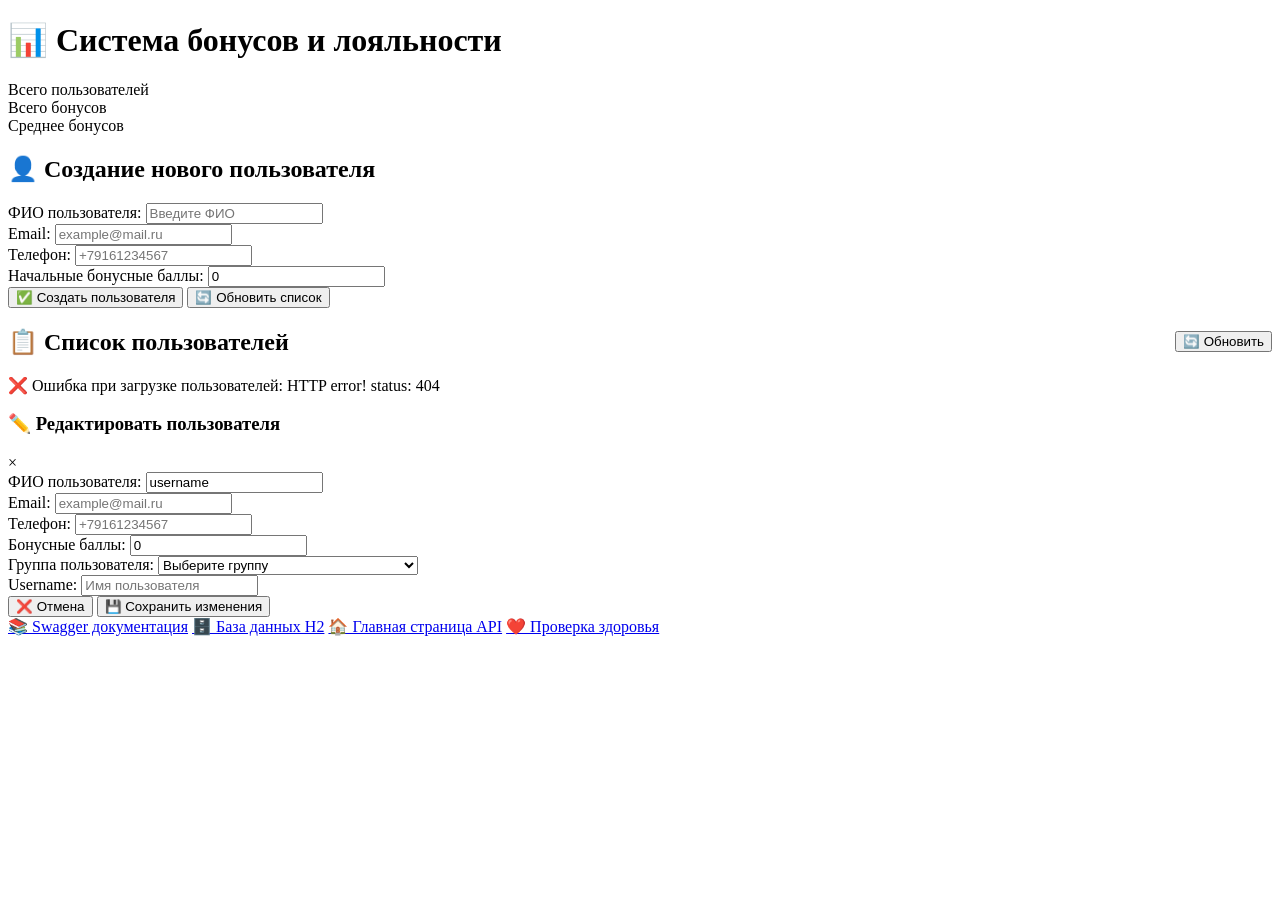
==== commit bda7a86f: "123" ====
--- a/Дипломная работа /demo/src/main/resources/static/index.html
+++ b/Дипломная работа /demo/src/main/resources/static/index.html
@@ -12,17 +12,6 @@
 <body>
     <div class="container">
         <h1>📊 Система бонусов и лояльности</h1>
-        
-        <!-- Новая кнопка для получения данных -->
-        <div style="text-align: center; margin-bottom: 20px;">
-            <button class="get-data" onclick="getBackendData()">📥 Получить данные с бекенда</button>
-        </div>
-        
-        <div id="backendData" class="data-display" style="display: none;">
-            <h3>📋 Данные от бекенда:</h3>
-            <div id="dataContent"></div>
-        </div>
-        
         <div class="stats">
             <div class="stat-card">
                 <div class="stat-number" id="totalUsers"></div>
@@ -361,7 +350,6 @@
                 currentUsers = users;
                 updateStatistics(users);
                 renderUserList(users, highlightNew);
-                renderUserTable(users);
                 
             } catch (error) {
                 console.error('Ошибка при загрузке пользователей:', error);
@@ -371,53 +359,6 @@
                     </div>
                 `;
             }
-        }
-
-        // // Функция отрисовки таблицы пользователей
-        function renderUserTable(users) {
-            const tbody = document.querySelector('#tbodyGetUsersData');
-            
-            if (users.length === 0) {
-                tbody.innerHTML = `
-                    <tr>
-                        <td colspan="10" style="text-align: center;">
-                            Нет данных для отображения
-                        </td>
-                    </tr>
-                `;
-                return;
-            }
-            
-            tbody.innerHTML = users.map((item) => {
-                const userId = item.userId !== undefined ? item.userId : (item.id || 'N/A');
-                const bonusBalance = item.bonusBalance !== undefined ? item.bonusBalance : (item.bonusPoints || 0);
-                const userGroup = item.userGroup || 'Не указана';
-                const UserName = item.UserName || 'Не указано';
-                const id = item.id || 'N/A';
-                const bonusPoints = item.bonusPoints || 0;
-                const email = item.email || 'Не указан';
-                const phone = item.phone || 'Не указан';
-                const username = item.username || 'Не указан';
-                const safeName = UserName ? UserName.replace(/'/g, "\\'") : '';
-                
-                return `
-                    <tr>
-                        <td>${id}</td>
-                        <td>${userId}</td>
-                        <td>${bonusBalance}</td>
-                        <td>${userGroup}</td>
-                        <td>${UserName}</td>
-                        <td>${bonusPoints}</td>
-                        <td>${email}</td>
-                        <td>${phone}</td>
-                        <td>${username}</td>
-                        <td>
-                            <button class="edit" onclick="openEditModal(${id})">✏️</button>
-                            <button class="delete" onclick="deleteUser(${id}, '${safeName}')">🗑️</button>
-                        </td>
-                    </tr>
-                `;
-            }).join('');
         }
 
         // Функция отрисовки списка пользователей
@@ -452,14 +393,6 @@
                 return `
                     <div class="user-card ${isNew ? 'new-user' : ''}" id="user-${userId}">
                         <div class="user-info">
-                            <div class="user-field">
-                                <strong>ID:</strong>
-                                <div class="user-value">${userId}</div>
-                            </div>
-                            <div class="user-field">
-                                <strong>User ID:</strong>
-                                <div class="user-value">${userUserId}</div>
-                            </div>
                             <div class="user-field">
                                 <strong>Bonus Balance:</strong>
                                 <div class="user-value">${userBonusBalance}</div>
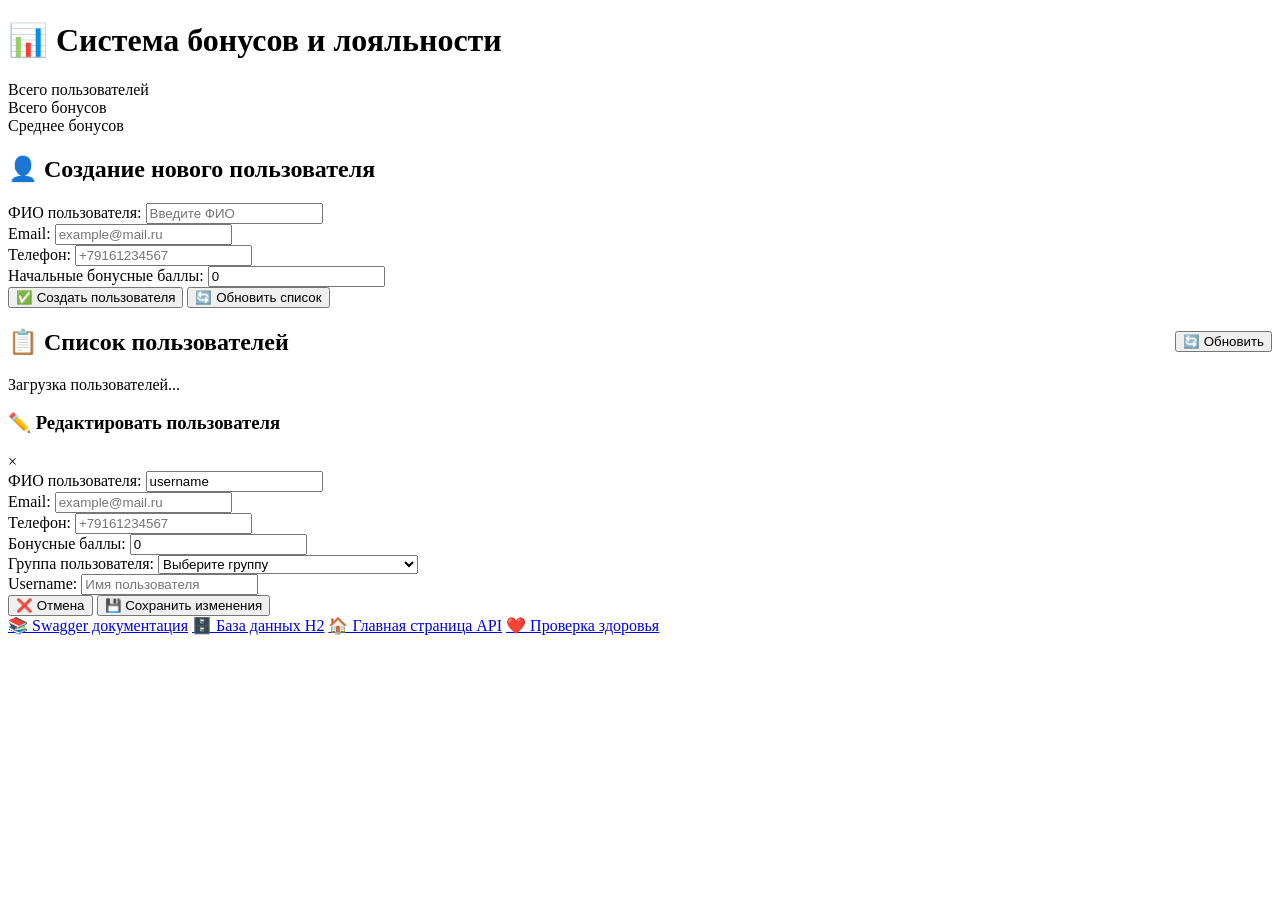
==== commit 26735500: "123" ====
--- a/Дипломная работа /demo/src/main/resources/static/index.html
+++ b/Дипломная работа /demo/src/main/resources/static/index.html
@@ -4,6 +4,7 @@
     <meta charset="UTF-8">
     <meta name="viewport" content="width=device-width, initial-scale=1.0">
     <link rel="stylesheet" href="../css/style.css">
+
     <title>Система бонусов и лояльности</title>
     
     <!-- Favicon чтобы убрать 404 ошибку -->
@@ -130,415 +131,6 @@
             <a href="/api/users/health" target="_blank">❤️ Проверка здоровья</a>
         </div>
     </div>
-
-    <script>
-        // Глобальная переменная для хранения текущего списка пользователей
-        let currentUsers = [];
-        let currentEditingUserId = null;
-
-        // Загружаем пользователей при загрузке страницы
-        document.addEventListener('DOMContentLoaded', function() {
-            loadUsers();
-            // Обновляем список каждые 30 секунд
-            setInterval(loadUsers, 30000);
-
-            // Обработчик формы редактирования
-            document.getElementById('editUserForm').addEventListener('submit', function(e) {
-                e.preventDefault();
-                saveUserChanges();
-            });
-
-            // Закрытие модального окна при клике вне его
-            document.getElementById('editUserModal').addEventListener('click', function(e) {
-                if (e.target === this) {
-                    closeEditModal();
-                }
-            });
-
-            // Закрытие модального окна по ESC
-            document.addEventListener('keydown', function(e) {
-                if (e.key === 'Escape') {
-                    closeEditModal();
-                }
-            });
-        });
-
-        // Функция открытия модального окна редактирования
-        function openEditModal(userId) {
-            const user = currentUsers.find(u => u.id === userId);
-            if (!user) {
-                showNotification('❌ Пользователь не найден', 'error');
-                return;
-            }
-
-            currentEditingUserId = userId;
-
-            // Заполняем форму данными пользователя
-            document.getElementById('editUserId').value = userId;
-            document.getElementById('editUserName').value = user.username || '';
-            document.getElementById('editUserEmail').value = user.email || '';
-            document.getElementById('editUserPhone').value = user.phone || '';
-            document.getElementById('editUserBonusPoints').value = user.bonusPoints || 0;
-            document.getElementById('editUserGroup').value = user.userGroup || '';
-            document.getElementById('editUserUsername').value = user.username || '';
-
-            // Показываем модальное окно
-            document.getElementById('editUserModal').style.display = 'block';
-            document.body.style.overflow = 'hidden';
-        }
-
-        // Функция закрытия модального окна
-        function closeEditModal() {
-            document.getElementById('editUserModal').style.display = 'none';
-            document.body.style.overflow = 'auto';
-            currentEditingUserId = null;
-        }
-
-        // Функция сохранения изменений пользователя
-        async function saveUserChanges() {
-            if (!currentEditingUserId) return;
-
-            const formData = {
-                name: document.getElementById('editUserName').value,
-                email: document.getElementById('editUserEmail').value,
-                phone: document.getElementById('editUserPhone').value,
-                bonusPoints: parseInt(document.getElementById('editUserBonusPoints').value),
-                userGroup: document.getElementById('editUserGroup').value,
-                username: document.getElementById('editUserUsername').value
-            };
-
-            try {
-                const response = await fetch(`/api/users/update/${currentEditingUserId}`, {
-                    method: 'PUT',
-                    headers: {
-                        'Content-Type': 'application/json',
-                    },
-                    body: JSON.stringify(formData)
-                });
-                
-                const result = await response.json();
-                
-                if (result.success) {
-                    showNotification('✅ ' + result.message, 'success');
-                    closeEditModal();
-                    await loadUsers();
-                } else {
-                    showNotification('❌ ' + result.message, 'error');
-                }
-            } catch (error) {
-                showNotification('❌ Ошибка при обновлении пользователя: ' + error.message, 'error');
-            }
-        }
-
-        // Новая функция для получения данных с бекенда
-        async function getBackendData() {
-            try {
-                // Показываем индикатор загрузки
-                const dataDisplay = document.getElementById('backendData');
-                const dataContent = document.getElementById('dataContent');
-                dataContent.innerHTML = '<div class="loading">Загрузка данных...</div>';
-                dataDisplay.style.display = 'block';
-
-                // Получаем данные с бекенда
-                const response = await fetch('/api/users/all');
-                
-                if (!response.ok) {
-                    throw new Error(`Ошибка HTTP: ${response.status}`);
-                }
-                
-                const data = await response.json();
-                
-                // Отображаем полученные данные
-                if (data && data.length > 0) {
-                    dataContent.innerHTML = data.map(user => `
-                        <div class="data-item">
-                            <strong>👤 ${user.username || 'Не указано'}</strong><br>
-                            📧 Email: ${user.email || 'Не указан'}<br>
-                            📞 Телефон: ${user.phone || 'Не указан'}<br>
-                            ⭐ Бонусы: ${user.bonusPoints || 0}<br>
-                            📅 Регистрация: ${user.registrationDate ? formatDate(user.registrationDate) : 'Не указана'}
-                        </div>
-                    `).join('');
-                    
-                    showNotification('✅ Данные успешно получены с бекенда!', 'success');
-                } else {
-                    dataContent.innerHTML = '<div class="empty-state">Нет данных для отображения</div>';
-                }
-                
-            } catch (error) {
-                const dataContent = document.getElementById('dataContent');
-                dataContent.innerHTML = `
-                    <div class="result error">
-                        ❌ Ошибка при получении данных: ${error.message}
-                    </div>
-                `;
-                showNotification('❌ Ошибка при получении данных', 'error');
-            }
-        }
-
-        // Обработчик формы создания пользователя
-        document.getElementById('userForm').addEventListener('submit', async function(e) {
-            e.preventDefault();
-            
-            const formData = {
-                name: document.getElementById('name').value,
-                email: document.getElementById('email').value,
-                phone: document.getElementById('phone').value,
-                initialBonus: parseInt(document.getElementById('initialBonus').value)
-            };
-            
-            try {
-                const response = await fetch('/api/users/create', {
-                    method: 'POST',
-                    headers: {
-                        'Content-Type': 'application/json',
-                    },
-                    body: JSON.stringify(formData)
-                });
-                
-                const result = await response.json();
-                const resultDiv = document.getElementById('result');
-                
-                if (result.success) {
-                    resultDiv.className = 'result success';
-                    resultDiv.innerHTML = `
-                        <strong>✅ Успех!</strong><br>
-                        ${result.message}
-                    `;
-                    // Очищаем форму после успешного создания
-                    document.getElementById('userForm').reset();
-                    // Динамически обновляем список пользователей
-                    await loadUsers(true);
-                } else {
-                    resultDiv.className = 'result error';
-                    resultDiv.innerHTML = `
-                        <strong>❌ Ошибка!</strong><br>
-                        ${result.message}
-                    `;
-                }
-                
-                resultDiv.style.display = 'block';
-                
-                // Скрываем сообщение через 5 секунд
-                setTimeout(() => {
-                    resultDiv.style.display = 'none';
-                }, 5000);
-                
-            } catch (error) {
-                const resultDiv = document.getElementById('result');
-                resultDiv.className = 'result error';
-                resultDiv.innerHTML = `
-                    <strong>❌ Ошибка соединения!</strong><br>
-                    Не удалось подключиться к серверу. Проверьте, запущено ли приложение.
-                `;
-                resultDiv.style.display = 'block';
-            }
-        });
-
-        // Функция загрузки списка пользователей
-        async function loadUsers(highlightNew = false) {
-            try {
-                document.getElementById('userList').innerHTML = '<div class="loading">Загрузка пользователей...</div>';
-                
-                const response = await fetch('/api/users/all');
-                if (!response.ok) {
-                    throw new Error(`HTTP error! status: ${response.status}`);
-                }
-                const users = await response.json();
-                console.log('Полученные данные:', users);
-                
-                currentUsers = users;
-                updateStatistics(users);
-                renderUserList(users, highlightNew);
-                
-            } catch (error) {
-                console.error('Ошибка при загрузке пользователей:', error);
-                document.getElementById('userList').innerHTML = `
-                    <div class="result error">
-                        ❌ Ошибка при загрузке пользователей: ${error.message}
-                    </div>
-                `;
-            }
-        }
-
-        // Функция отрисовки списка пользователей
-        function renderUserList(users, highlightNew = false) {
-            const userListDiv = document.getElementById('userList');
-            
-            if (users.length === 0) {
-                userListDiv.innerHTML = `
-                    <div class="empty-state">
-                        <h3>😔 Пользователи не найдены</h3>
-                        <p>Создайте первого пользователя с помощью формы выше</p>
-                    </div>
-                `;
-                return;
-            }
-            
-            users.sort((a, b) => new Date(b.registrationDate || 0) - new Date(a.registrationDate || 0));
-            
-            userListDiv.innerHTML = users.map((user, index) => {
-                const isNew = highlightNew && index === 0;
-                
-                const userName = user.username || 'Не указано';
-                const userEmail = user.email || 'Не указан';
-                const userPhone = user.phone || 'Не указан';
-                const userBonusPoints = user.bonusPoints || 0;
-                const userId = user.id || 'N/A';
-                const userUserId = user.userId || user.id || 'N/A';
-                const userBonusBalance = user.bonusBalance || user.bonusPoints || 0;
-                const userUserGroup = user.userGroup || 'Не указана';
-                const safeName = userName ? userName.replace(/'/g, "\\'") : '';
-                
-                return `
-                    <div class="user-card ${isNew ? 'new-user' : ''}" id="user-${userId}">
-                        <div class="user-info">
-                            <div class="user-field">
-                                <strong>Bonus Balance:</strong>
-                                <div class="user-value">${userBonusBalance}</div>
-                            </div>
-                            <div class="user-field">
-                                <strong>User Group:</strong>
-                                <div class="user-value">${userUserGroup}</div>
-                            </div>
-                            <div class="user-field">
-                                <strong>ФИО:</strong>
-                                <div class="user-value">${userName}</div>
-                            </div>
-                            <div class="user-field">
-                                <strong>Email:</strong>
-                                <div class="user-value">${userEmail}</div>
-                            </div>
-                            <div class="user-field">
-                                <strong>Телефон:</strong>
-                                <div class="user-value">${userPhone}</div>
-                            </div>
-                            <div class="user-field">
-                                <strong>Бонусы:</strong>
-                                <div class="user-value">${userBonusPoints}</div>
-                            </div>
-                            <div class="user-field">
-                                <strong>Дата регистрации:</strong>
-                                <div class="user-value">${formatDate(user.registrationDate)}</div>
-                            </div>
-                        </div>
-                        <div class="user-actions">
-                            <button class="edit" onclick="openEditModal(${userId})">
-                                ✏️ Редактировать
-                            </button>
-                            <button class="delete" onclick="deleteUser(${userId}, '${safeName}')">
-                                🗑️ Удалить
-                            </button>
-                        </div>
-                    </div>
-                `;
-            }).join('');
-        }
-
-        // Функция обновления статистики
-function updateStatistics() {
-    // Делаем параллельные запросы
-    Promise.all([
-        fetch('/api/users/all').then(r => r.json()),
-        fetch('/api/users/bonuses/total').then(r => r.json())
-    ])
-    .then(([usersData, totalBonuses]) => {
-        console.log('Данные пользователей:', usersData);
-        console.log('Общая сумма бонусов:', totalBonuses);
-        
-        // Обрабатываем массив пользователей
-        let usersArray = [];
-        if (Array.isArray(usersData)) {
-            usersArray = usersData;
-        } else if (usersData && Array.isArray(usersData.content)) {
-            usersArray = usersData.content;
-        } else if (usersData && Array.isArray(usersData.users)) {
-            usersArray = usersData.users;
-        } else if (usersData && typeof usersData === 'object') {
-            usersArray = [usersData];
-        }
-        
-        const totalUsers = usersArray.length;
-        
-        // Преобразуем totalBonuses в число
-        const totalBonusesValue = parseFloat(totalBonuses) || 0;
-        
-        // Считаем средние бонусы
-        const avgBonuses = totalUsers > 0 ? (totalBonusesValue / totalUsers).toFixed(2) : '0.00';
-        
-        // Обновляем DOM
-        document.getElementById('totalUsers').textContent = totalUsers;
-        document.getElementById('totalBonuses').textContent = totalBonusesValue.toFixed(2);
-        document.getElementById('avgBonuses').textContent = avgBonuses;
-        
-    })
-    .catch(error => {
-        console.error('Ошибка:', error);
-        document.getElementById('totalUsers').textContent = '0';
-        document.getElementById('totalBonuses').textContent = '0.00';
-        document.getElementById('avgBonuses').textContent = '0.00';
-    });
-}
-        // Функция форматирования даты
-        function formatDate(dateString) {
-            if (!dateString) return 'Не указана';
-            const date = new Date(dateString);
-            return date.toLocaleString('ru-RU', {
-                year: 'numeric',
-                month: '2-digit',
-                day: '2-digit',
-                hour: '2-digit',
-                minute: '2-digit'
-            });
-        }
-
-        // Функция для удаления пользователя
-        async function deleteUser(userId, userName) {
-            const displayName = userName || 'этого пользователя';
-            if (confirm(`Вы уверены, что хотите удалить пользователя "${displayName}"?`)) {
-                try {
-                    const response = await fetch(`/api/users/delete/${userId}`, {
-                        method: 'DELETE'
-                    });
-                    
-                    const result = await response.json();
-                    
-                    if (result.success) {
-                        showNotification('✅ ' + result.message, 'success');
-                        const userCard = document.getElementById(`user-${userId}`);
-                        if (userCard) {
-                            userCard.style.opacity = '0';
-                            userCard.style.transform = 'translateX(-100%)';
-                            setTimeout(() => loadUsers(), 300);
-                        } else {
-                            await loadUsers();
-                        }
-                    } else {
-                        showNotification('❌ ' + result.message, 'error');
-                    }
-                } catch (error) {
-                    showNotification('❌ Ошибка при удалении пользователя: ' + error.message, 'error');
-                }
-            }
-        }
-        
-        // Функция показа уведомлений
-        function showNotification(message, type) {
-            const notification = document.createElement('div');
-            notification.className = `result ${type}`;
-            notification.innerHTML = message;
-            notification.style.position = 'fixed';
-            notification.style.top = '20px';
-            notification.style.right = '20px';
-            notification.style.zIndex = '1000';
-            notification.style.maxWidth = '300px';
-            
-            document.body.appendChild(notification);
-            
-            setTimeout(() => {
-                notification.remove();
-            }, 3000);
-        }
-    </script>
+    <script src="../js/script.js"></script>
 </body>
 </html>
